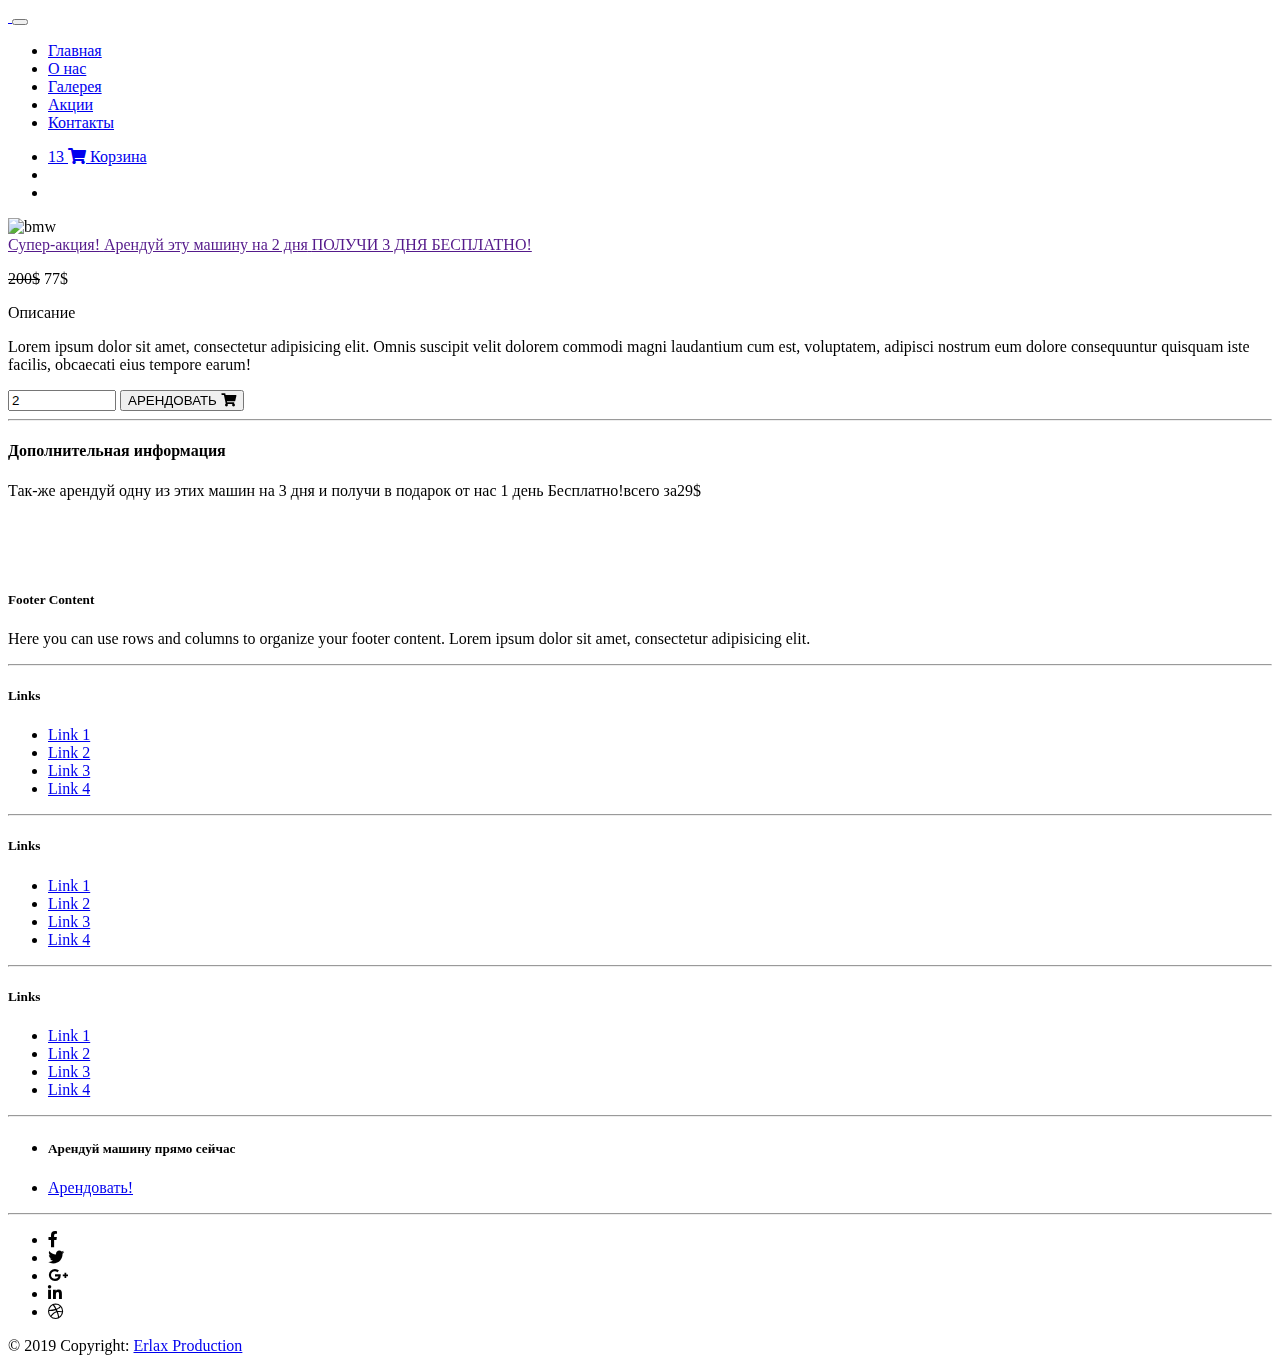
==== rent.html @ 3361c771 "Add files via upload" ====
<!DOCTYPE html>
<html lang="en">

<head>
    <meta charset="UTF-8">
    <meta name="viewport" content="width=device-width, initial-scale=1, shrink-to-fit=no">
    <meta http-equiv="x-ua-compatible" content="ie=edge">
    <title>Material Design for Bootstrap</title>
    <!-- MDB icon -->
    <link rel="icon" href="img/mdb-favicon.ico" type="image/x-icon">
    <!-- Font Awesome -->
    <link rel="stylesheet" href="https://use.fontawesome.com/releases/v5.11.2/css/all.css">
    <!-- Bootstrap core CSS -->
    <link rel="stylesheet" href="css/bootstrap.min.css">
    <!-- Material Design Bootstrap -->
    <link rel="stylesheet" href="css/mdb.min.css">
    <!-- Your custom styles (optional) -->
    <link rel="stylesheet" href="css/main.css">
    <link rel="stylesheet" href="css/style.css">
    <link href="https://unpkg.com/aos@2.3.1/dist/aos.css" rel="stylesheet">
</head>

<body>
    <!-- Start your project here-->
    <nav class="navbar fixed-top navbar-expand-lg navbar-light white scrolling-navbar">
        <div class="container">
            <a href="#" class="navbar-brand waves-effect">
                <img src="img/logo.png" alt="">
            </a>
            <button class="navbar-toggler" type="button" data-toggle="collapse" data-target="#navbarContent" aria-controls="navbarContent" aria-expanded="false" aria-label="Toggle navigation">
                <span class="navbar-toggler-icon"></span>
            </button>
            <div class="collapse navbar-collapse" id="navbarContent">
                <ul class="navbar-nav mr-auto">
                    <li class="nav-item ">
                        <a href="index.html" class="nav-link waves-effect">Главная</a>
                    </li>
                    <li class="nav-item ">
                        <a href="#" class="nav-link waves-effect">О нас</a>
                    </li>
                    <li class="nav-item ">
                        <a href="#" class="nav-link waves-effect">Галерея</a>
                    </li>
                    <li class="nav-item active">
                        <a href="rent.html" class="nav-link waves-effect">Акции</a>
                    </li>
                    <li class="nav-item ">
                        <a href="#" class="nav-link waves-effect">Контакты</a>
                    </li>
                </ul>
                <ul class="navbar-nav nav-flex-icons">
                    <li class="nav-item">
                        <a href="#" class="nav-link border border-light rounded waves-effect">
                            <span class="badge red z-depth-1 mr-1">13</span>
                            <i class="fa fa-shopping-cart"></i>
                            <span class="clearfix d-none d-sm inline-block">Корзина</span>
                        </a>
                    </li>
                    <li class="nav-item">
                        <a href="#" class="nav-link  waves-effect">
                            <i class="fa fa-vk"></i>
                        </a>
                    </li>
                    <li class="nav-item">
                        <a href="#" class="nav-link  waves-effect">
                            <i class="fa fa-instagram"></i>
                        </a>
                    </li>
                </ul>
            </div>
        </div>
    </nav>
    <main class="mt-5 pt-4">
        <div class="container dark-grey-text mt-5">
            <div class="row wow rotateInUpLeft">
                <div class="col-md-6 mb-4 wow zoomIn" data-aos="fade-down">
                    <img src="https://purepng.com/public/uploads/large/purepng.com-bmw-m2-coupe-white-carcarbmwvehicletransport-961524661319jbnkh.png" alt="bmw" class="img-fluid">
                </div>
                <div class="col-md-6 mb-6">
                    <div class="p-4">
                        <div class="mb-3" data-aos="fade-right">
                            <a href="">
                                <span class="badge purple mr-1">Супер-акция!</span>
                            </a>
                            <a href="">
                                <span class="badge blue mr-1">Арендуй эту машину на 2 дня</span>
                            </a>
                            <a href="">
                                <span class="badge red mr-1">ПОЛУЧИ 3 ДНЯ БЕСПЛАТНО!</span>
                            </a>
                        </div>
                        <p class="lead" data-aos="fade-left">
                            <span class="mr-1">
                             <del>200$</del>
                         </span>

                            <span class="mr-1">
                             77$
                         </span>
                        </p>
                        <p class="lead font-weight-bold" data-aos="fade-left">Описание</p>
                        <p data-aos="fade-left">Lorem ipsum dolor sit amet, consectetur adipisicing elit. Omnis suscipit velit dolorem commodi magni laudantium cum est, voluptatem, adipisci nostrum eum dolore consequuntur quisquam iste facilis, obcaecati eius tempore earum!</p>
                        <form action="" class="d-flex justify-content-left" data-aos="fade-up-right">
                            <input type="number" value="2" aria-label="Кол-во дней" style="width: 100px;" class="form-control" data-aos="fade-up-right">
                            <button type="submit" class="btn btn-primary btn-md my-0 p">АРЕНДОВАТЬ <i class="fa fa-shopping-cart ml-1" data-aos="fade-up-right"></i></button>
                        </form>
                    </div>
                </div>
            </div>
            <hr>
            <div class="row d-flex justify-content-center wow slideInLeft" data-aos="fade-up-left">
                <div class="col-md-6 text-center">
                    <h4 class="my-4 h4">Дополнительная информация</h4>
                    <p>Так-же арендуй одну из этих машин на 3 дня и получи в подарок от нас <span class="badge blue mr-1">1 день Бесплатно!</span>всего за<span class="badge red mr-1">29$</span></p>
                </div>
            </div>
            <div class="row wow fadeInUpBig">
                <div class="col-lg-4 col-md-12 mb-4" data-aos="fade-down-right">
                    <img class="img-fluid" src="https://i.simpalsmedia.com/999.md/BoardImages/original/ff1ecd471006cbca0a13edabbec935e5.jpg" alt="">
                </div>
                <div class="col-lg-4 col-md-12 mb-4" data-aos="fade-down-left">
                    <img class="img-fluid" src="https://admiral-c.com.ua/images/catalog/new_car_models/1314.png" alt="">
                </div>
                <div class="col-lg-4 col-md-12 mb-4" data-aos="flip-left">
                    <img class="img-fluid" src="https://c4d709dd302a2586107d-f8305d22c3db1fdd6f8607b49e47a10c.ssl.cf1.rackcdn.com/thumbnails/stock-images/1f4dfeca0d794f0cdf2a9b636634db61.png" alt="">
                </div>
            </div>
        </div>
    </main>

    <!-- Footer -->
    <footer class="page-footer font-small stylish-color-dark pt-4" data-aos="zoom-in">

        <!-- Footer Links -->
        <div class="container text-center text-md-left">

            <!-- Grid row -->
            <div class="row">

                <!-- Grid column -->
                <div class="col-md-4 mx-auto">

                    <!-- Content -->
                    <h5 class="font-weight-bold text-uppercase mt-3 mb-4">Footer Content</h5>
                    <p>Here you can use rows and columns to organize your footer content. Lorem ipsum dolor sit amet, consectetur adipisicing elit.</p>

                </div>
                <!-- Grid column -->

                <hr class="clearfix w-100 d-md-none">

                <!-- Grid column -->
                <div class="col-md-2 mx-auto">

                    <!-- Links -->
                    <h5 class="font-weight-bold text-uppercase mt-3 mb-4">Links</h5>

                    <ul class="list-unstyled">
                        <li>
                            <a href="#!">Link 1</a>
                        </li>
                        <li>
                            <a href="#!">Link 2</a>
                        </li>
                        <li>
                            <a href="#!">Link 3</a>
                        </li>
                        <li>
                            <a href="#!">Link 4</a>
                        </li>
                    </ul>

                </div>
                <!-- Grid column -->

                <hr class="clearfix w-100 d-md-none">

                <!-- Grid column -->
                <div class="col-md-2 mx-auto">

                    <!-- Links -->
                    <h5 class="font-weight-bold text-uppercase mt-3 mb-4">Links</h5>

                    <ul class="list-unstyled">
                        <li>
                            <a href="#!">Link 1</a>
                        </li>
                        <li>
                            <a href="#!">Link 2</a>
                        </li>
                        <li>
                            <a href="#!">Link 3</a>
                        </li>
                        <li>
                            <a href="#!">Link 4</a>
                        </li>
                    </ul>

                </div>
                <!-- Grid column -->

                <hr class="clearfix w-100 d-md-none">

                <!-- Grid column -->
                <div class="col-md-2 mx-auto">

                    <!-- Links -->
                    <h5 class="font-weight-bold text-uppercase mt-3 mb-4">Links</h5>

                    <ul class="list-unstyled">
                        <li>
                            <a href="#!">Link 1</a>
                        </li>
                        <li>
                            <a href="#!">Link 2</a>
                        </li>
                        <li>
                            <a href="#!">Link 3</a>
                        </li>
                        <li>
                            <a href="#!">Link 4</a>
                        </li>
                    </ul>

                </div>
                <!-- Grid column -->

            </div>
            <!-- Grid row -->

        </div>
        <!-- Footer Links -->

        <hr>

        <!-- Call to action -->
        <ul class="list-unstyled list-inline text-center py-2">
            <li class="list-inline-item">
                <h5 class="mb-1">Арендуй машину прямо сейчас</h5>
            </li>
            <li class="list-inline-item">
                <a href="#!" class="btn btn-danger btn-rounded">Арендовать!</a>
            </li>
        </ul>
        <!-- Call to action -->

        <hr>

        <!-- Social buttons -->
        <ul class="list-unstyled list-inline text-center">
            <li class="list-inline-item">
                <a class="btn-floating btn-fb mx-1">
                    <i class="fab fa-facebook-f"> </i>
                </a>
            </li>
            <li class="list-inline-item">
                <a class="btn-floating btn-tw mx-1">
                    <i class="fab fa-twitter"> </i>
                </a>
            </li>
            <li class="list-inline-item">
                <a class="btn-floating btn-gplus mx-1">
                    <i class="fab fa-google-plus-g"> </i>
                </a>
            </li>
            <li class="list-inline-item">
                <a class="btn-floating btn-li mx-1">
                    <i class="fab fa-linkedin-in"> </i>
                </a>
            </li>
            <li class="list-inline-item">
                <a class="btn-floating btn-dribbble mx-1">
                    <i class="fab fa-dribbble"> </i>
                </a>
            </li>
        </ul>
        <!-- Social buttons -->

        <!-- Copyright -->
        <div class="footer-copyright text-center py-3">© 2019 Copyright:
            <a href="https://vk.com/erlax_official"> Erlax Production</a>
        </div>
        <!-- Copyright -->

    </footer>
    <!-- Footer -->
    <!-- End your project here-->

    <!-- jQuery -->
    <script type="text/javascript" src="js/jquery.min.js"></script>
    <!-- Bootstrap tooltips -->
    <script type="text/javascript" src="js/popper.min.js"></script>
    <!-- Bootstrap core JavaScript -->
    <script type="text/javascript" src="js/bootstrap.min.js"></script>
    <!-- MDB core JavaScript -->
    <script type="text/javascript" src="js/mdb.min.js"></script>
    <!-- Your custom scripts (optional) -->
    <script type="text/javascript"></script>
    <script src="https://unpkg.com/aos@2.3.1/dist/aos.js"></script>
    <script>
        AOS.init();
    </script>

</body>

</html>
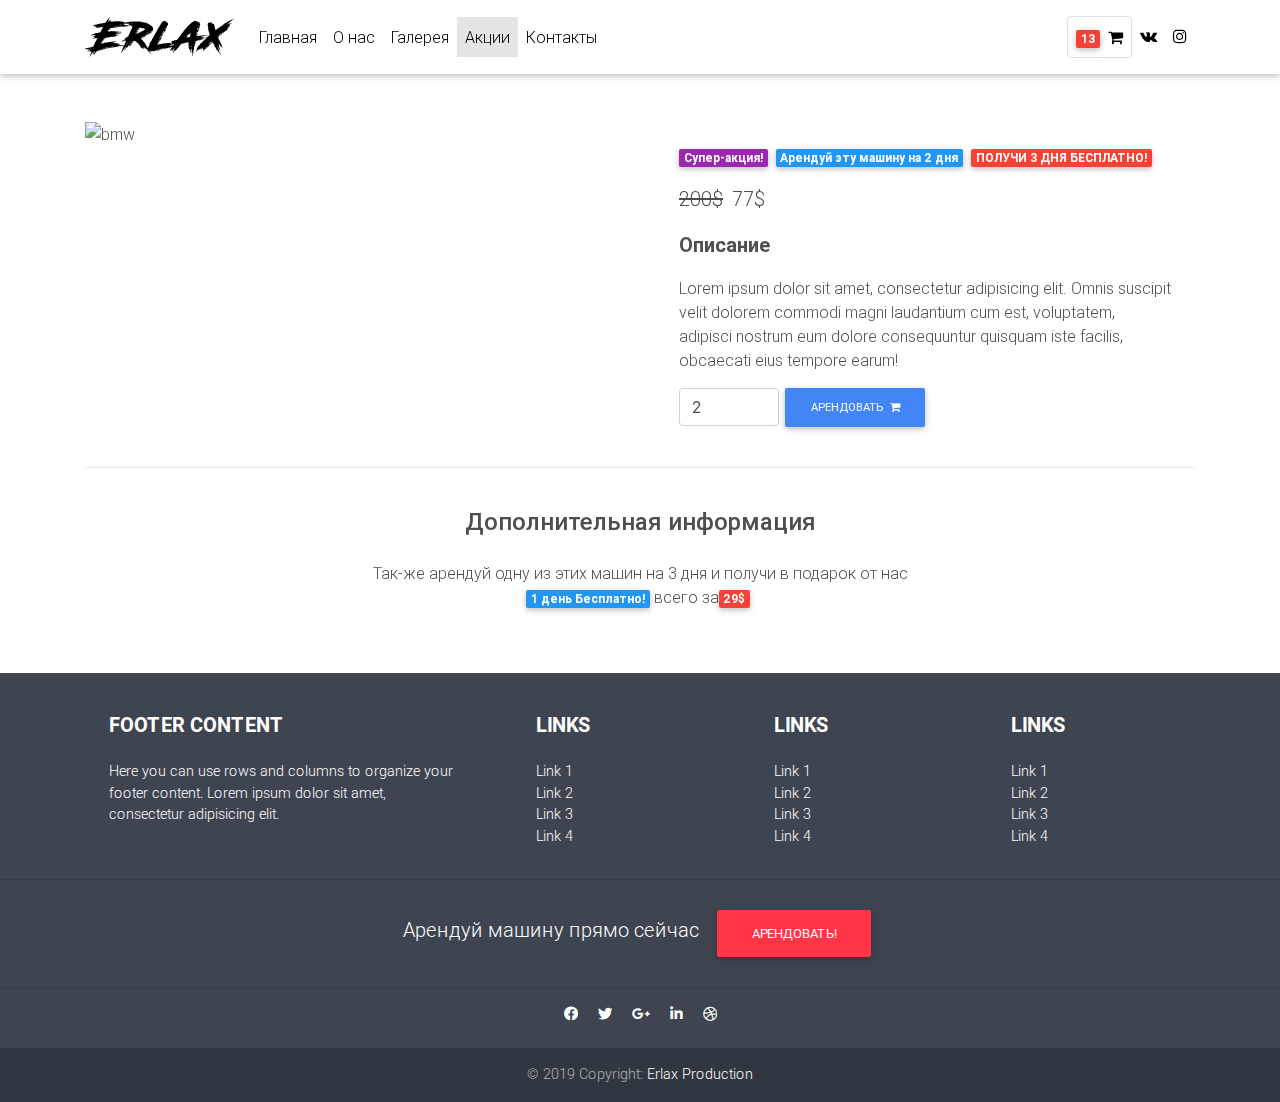
==== commit 098ef2ec: "Add files via upload" ====
--- a/rent.html
+++ b/rent.html
@@ -39,7 +39,7 @@
                         <a href="#" class="nav-link waves-effect">О нас</a>
                     </li>
                     <li class="nav-item ">
-                        <a href="#" class="nav-link waves-effect">Галерея</a>
+                        <a href="galery.html" class="nav-link waves-effect">Галерея</a>
                     </li>
                     <li class="nav-item active">
                         <a href="rent.html" class="nav-link waves-effect">Акции</a>
@@ -295,7 +295,7 @@
     <!-- MDB core JavaScript -->
     <script type="text/javascript" src="js/mdb.min.js"></script>
     <!-- Your custom scripts (optional) -->
-    <script type="text/javascript"></script>
+    <script type="text/javascript" src="js/main.js"></script>
     <script src="https://unpkg.com/aos@2.3.1/dist/aos.js"></script>
     <script>
         AOS.init();
